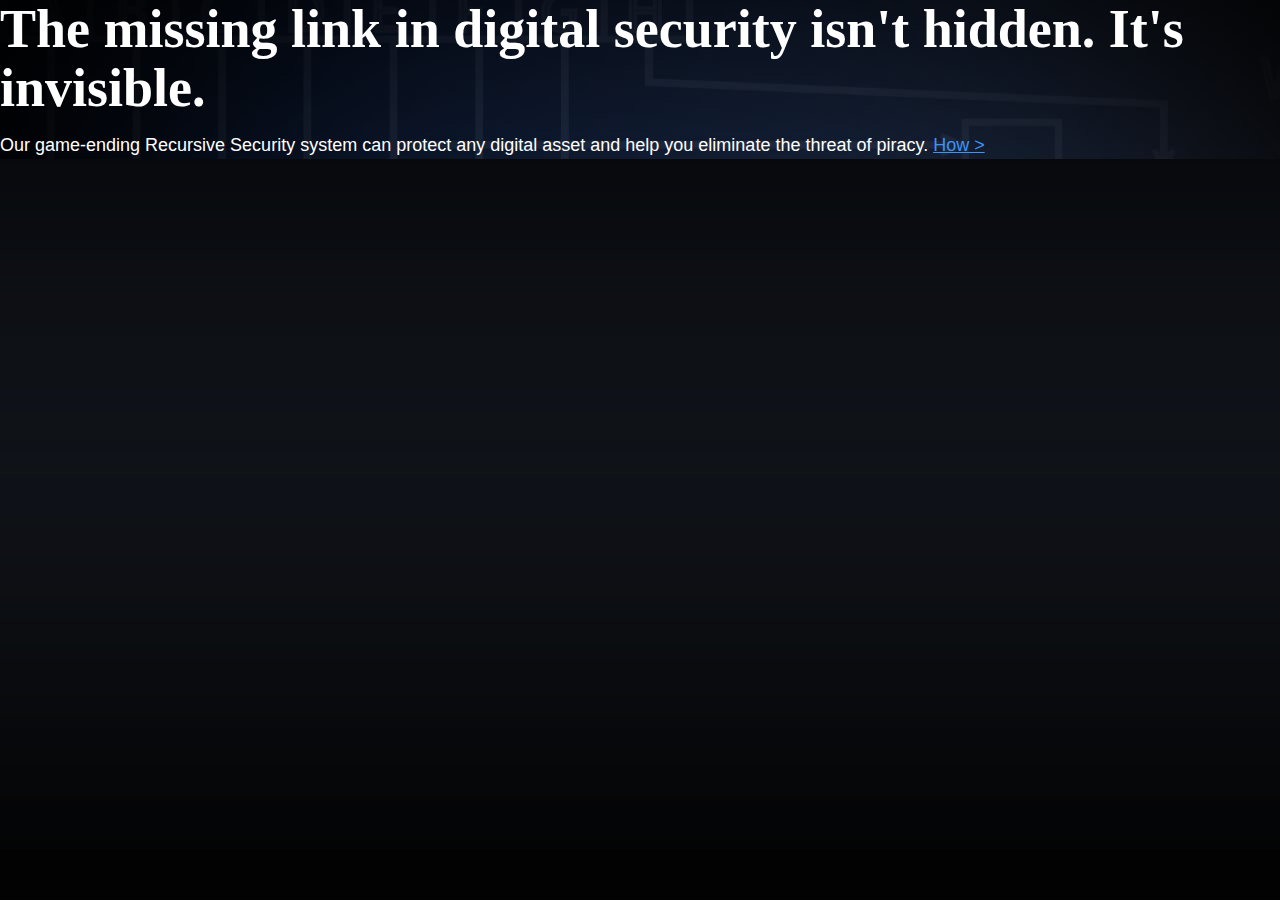
==== index.html @ 60f055a7 "bring in the font get the first content marked up." ====
<!DOCTYPE html>
<!--[if lt IE 7]>      <html class="no-js lt-ie9 lt-ie8 lt-ie7"> <![endif]-->
<!--[if IE 7]>         <html class="no-js lt-ie9 lt-ie8"> <![endif]-->
<!--[if IE 8]>         <html class="no-js lt-ie9"> <![endif]-->
<!--[if gt IE 8]><!--> <html class="no-js"> <!--<![endif]-->
  <head>
    <meta charset="utf-8">
    <meta http-equiv="X-UA-Compatible" content="IE=edge,chrome=1">
    <title>krimmeni :: the key to digital security</title>
    <meta name="description" content="">
    <meta name="viewport" content="width=device-width, initial-scale=1.0" />
    <link rel="shortcut icon" href="/favicon.ico" />
    <link rel="stylesheet" href="css/style.css" type="text/css" />
    <script src="http://fast.fonts.com/jsapi/8c7456f7-403a-4f17-be5a-bb1b8ccf416e.js"></script>
    <!--[if lt IE 9]><script src="js/vendor/selectivizr-min.js"></script><![endif]-->
    <script src="js/vendor/modernizr-2.6.2-respond-1.1.0.min.js"></script>
  </head>
  <body>
    <!--[if lt IE 9]>
    <div class="chromeframe"><p>You are using an <strong>outdated</strong> browser. Please <a href="http://browsehappy.com/" target="_blank">upgrade your browser</a> or <a href="http://www.google.com/chromeframe/?redirect=true" target="_blank">activate Google Chrome Frame</a> to improve your experience.</p></div>
    <![endif]-->
    <div id="bg">
      <section>
      <h1>The missing link in digital security isn't hidden. It's invisible.</h1>
      <p>Our game-ending Recursive Security system can protect any digital
      asset and help you eliminate the threat of piracy. <a href="#">How ></a></p>
      </section>
    </div>
    <script src="http://ajax.googleapis.com/ajax/libs/jquery/1.8.3/jquery.min.js"></script>
    <script>window.jQuery || document.write('<script src="js/vendor/jquery-1.8.3.min.js"><\/script>')</script>
    <script src="js/vendor/jquery.placeholder.min.js"></script>
    <script>
      $(function(){
        $('input, textarea').placeholder();
        $('.chromeframe').on('click', function() {
          $(this).slideUp('fast');
        });
      });
    </script>
  </body>
</html>
---- css/style.css ----
@import 'jeet/normalize.css';
* {
  -webkit-box-sizing: border-box;
  -moz-box-sizing: border-box;
  box-sizing: border-box;
  *behavior: url("js/vendor/boxsizing.htc");
}
html {
  overflow-y: scroll;
  overflow-x: hidden;
}
.placeholder {
  color: #aaa;
}
img,
video,
audio,
embed,
object,
input,
iframe {
  max-width: 100%;
}
.last {
  margin-right: 0;
}
body {
  *zoom: 1;
  width: 100%;
}
body:before,
body:after {
  content: "";
  display: table;
}
body:after {
  clear: both;
}
.center {
  *zoom: 1;
  max-width: 1410px;
  margin-left: auto;
  margin-right: auto;
  padding-left: 15px;
  padding-right: 15px;
}
.center:before,
.center:after {
  content: "";
  display: table;
}
.center:after {
  clear: both;
}
.chromeframe {
  width: 100%;
  background: #fff;
  background: -webkit-gradient(linear, left top, left bottom, color-stop(0, #fff), color-stop(1, #eee));
  background: -webkit-linear-gradient(top, #fff 0%, #eee 100%);
  background: -moz-linear-gradient(top, #fff 0%, #eee 100%);
  background: -o-linear-gradient(top, #fff 0%, #eee 100%);
  background: -ms-linear-gradient(top, #fff 0%, #eee 100%);
  background: linear-gradient(top, #fff 0%, #eee 100%);
  border-bottom: 1px solid #ddd;
  -webkit-box-shadow: inset 0 -1px 0 #fff;
  box-shadow: inset 0 -1px 0 #fff;
  text-shadow: 0 1px 0 #fff;
}
.chromeframe p {
  *zoom: 1;
  max-width: 1410px;
  margin-left: auto;
  margin-right: auto;
  padding-left: 15px;
  padding-right: 15px;
  padding: 30px 0;
  text-align: center;
  margin-bottom: 0;
}
.chromeframe p:before,
.chromeframe p:after {
  content: "";
  display: table;
}
.chromeframe p:after {
  clear: both;
}
.chromeframe p a {
  color: #3a95fb;
}
html {
  font-size: 18px;
  line-height: 1.5;
  font-family: Arial, "Helvetica Neue", Helvetica, sans-serif;
  color: #fff;
}
h1,
h2,
h3,
h4,
h5,
h6 {
  line-height: 1.1;
  margin-top: 0;
  margin-bottom: 0.25em;
}
p {
  margin-top: 0;
  margin-bottom: 36px;
}
a {
  color: #3a95fb;
}
a img {
  display: block;
}
a:hover {
  color: #056ee3;
}
input,
textarea {
  color: #000;
}
@media screen and (max-width: 705px), (max-device-width: 705px) {
}
body {
  background: #020203 url("../images/bg_vert.png") repeat-x;
}
#bg {
  background: url("../images/bg.jpg") no-repeat 0 0;
}
h1 {
  font-family: 'TradeGothicW01-BoldCn20 675334';
/*
  font-family:'Trade Gothic W01 Bold 2';
  font-family:'Trade Gothic W01 Bold';
  font-family:'Trade Gothic W01 Light';
  font-family:'TradeGothicW01-LightObl';
  font-family:'Trade Gothic W01 Roman';
  font-family:'Trade Gothic W01 Obl';
  font-family:'TradeGothicW01-BoldObl';
  font-family:'TradeGothicW01-Bold2Obl';
  font-family:'Trade Gothic W01 Cn 18';
  font-family:'TradeGothicW01-Cn18Obl';
  font-family:'TradeGothicW01-BoldCn20 675337';
  font-family:'TradeGothicW01-Extended';
  font-family:'TradeGothicW01-BoldExte';
  */
  font-size: 54px;
}
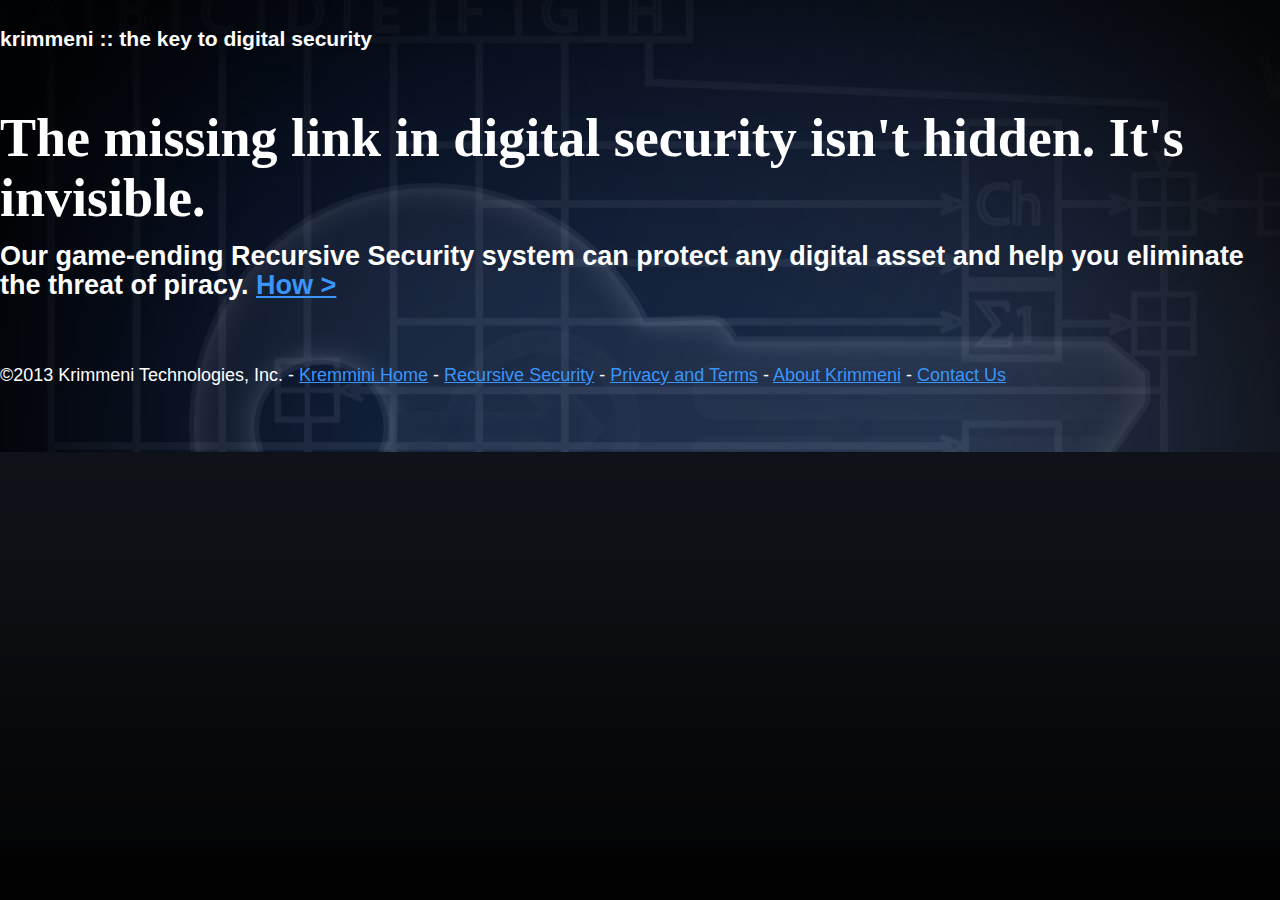
==== commit 626b8650: "Finish getting all the basics in place." ====
--- a/index.html
+++ b/index.html
@@ -20,11 +20,36 @@
     <div class="chromeframe"><p>You are using an <strong>outdated</strong> browser. Please <a href="http://browsehappy.com/" target="_blank">upgrade your browser</a> or <a href="http://www.google.com/chromeframe/?redirect=true" target="_blank">activate Google Chrome Frame</a> to improve your experience.</p></div>
     <![endif]-->
     <div id="bg">
+      <header>
+        <aside>&nbsp;</aside>
+        <div class="lt"></div>
+        <div class="logo"></div>
+        <div class="tagline">
+          <h3><strong>krimmeni</strong> :: the key to digital security</h3>
+        </div>
+        <div class="pag">
+          <a class="on" href="index.html"></a>
+          <a class="off" href="revolutionary-synergy.html"></a>
+          <a class="off" href="zero-piracy.html"></a>
+          <a class="off" href="contact.html"></a>
+        </div>
+        <aside>&nbsp;</aside>
+      </header>
       <section>
-      <h1>The missing link in digital security isn't hidden. It's invisible.</h1>
-      <p>Our game-ending Recursive Security system can protect any digital
-      asset and help you eliminate the threat of piracy. <a href="#">How ></a></p>
+        <aside>&nbsp;</aside>
+        <div>
+          <h1>The missing link in digital security isn't hidden. It's invisible.</h1>
+          <h2>Our game-ending Recursive Security system can protect any digital
+            asset and help you eliminate the threat of piracy. <strong><a
+              href="revolutionary-synergy.html">How ></a></strong></h2>
+        </div>
+        <aside>&nbsp;</aside>
       </section>
+      <footer>
+        <aside>&nbsp;</aside>
+        <p>©2013 Krimmeni Technologies, Inc. - <a href="index.html">Kremmini Home</a> - <a href="recursive-security.html">Recursive Security</a> - <a href="privacy.html">Privacy and Terms</a> - <a href="about.html">About Krimmeni</a> - <a href="contact.html">Contact Us</a></p>
+        <aside>&nbsp;</aside>
+      </footer>
     </div>
     <script src="http://ajax.googleapis.com/ajax/libs/jquery/1.8.3/jquery.min.js"></script>
     <script>window.jQuery || document.write('<script src="js/vendor/jquery-1.8.3.min.js"><\/script>')</script>
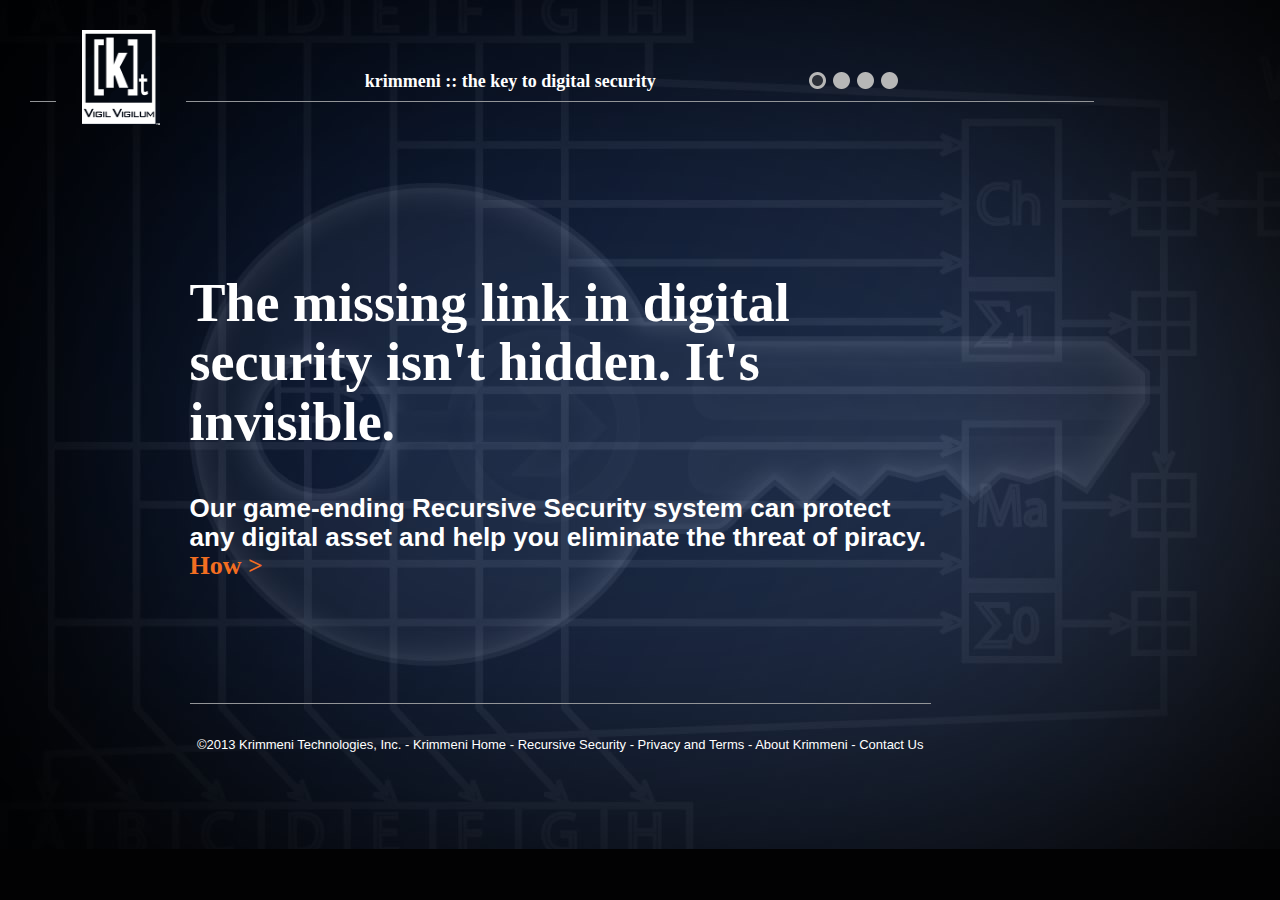
==== commit 1a581eab: "rejigger so that the content and bg image stays centered as the viewport widens." ====
--- a/index.html
+++ b/index.html
@@ -21,34 +21,42 @@
     <![endif]-->
     <div id="bg">
       <header>
-        <aside>&nbsp;</aside>
-        <div class="lt"></div>
-        <div class="logo"></div>
-        <div class="tagline">
-          <h3><strong>krimmeni</strong> :: the key to digital security</h3>
+        <div>
+          <div class="logoLt">&nbsp;</div>
+          <a href="index.html" id="logo"><img alt="Krimmemi logo - Vigil Vigilum" src="images/logo.gif" height="95" width="86" /></a>
+          <div class="logoRt">&nbsp;</div>
+          <h3 id="tagline"><strong>krimmeni</strong> :: the key to digital security</h3>
+          <nav>
+            <a class="on" href="index.html"></a>
+            <a class="off" href="revolutionary-synergy.html"></a>
+            <a class="off" href="zero-piracy.html"></a>
+            <a class="off" href="contact.html"></a>
+          </nav>
+          <div class="rt">&nbsp;</div>
         </div>
-        <div class="pag">
-          <a class="on" href="index.html"></a>
-          <a class="off" href="revolutionary-synergy.html"></a>
-          <a class="off" href="zero-piracy.html"></a>
-          <a class="off" href="contact.html"></a>
-        </div>
-        <aside>&nbsp;</aside>
       </header>
       <section>
-        <aside>&nbsp;</aside>
         <div>
           <h1>The missing link in digital security isn't hidden. It's invisible.</h1>
           <h2>Our game-ending Recursive Security system can protect any digital
             asset and help you eliminate the threat of piracy. <strong><a
               href="revolutionary-synergy.html">How ></a></strong></h2>
+          <div class="rt">&nbsp;</div>
         </div>
-        <aside>&nbsp;</aside>
       </section>
       <footer>
-        <aside>&nbsp;</aside>
-        <p>©2013 Krimmeni Technologies, Inc. - <a href="index.html">Kremmini Home</a> - <a href="recursive-security.html">Recursive Security</a> - <a href="privacy.html">Privacy and Terms</a> - <a href="about.html">About Krimmeni</a> - <a href="contact.html">Contact Us</a></p>
-        <aside>&nbsp;</aside>
+        <div>
+          <p>
+            <span>&copy;2013 Krimmeni Technologies, Inc.</span> -
+            <span><a href="index.html">Krimmeni Home</a></span> -
+            <span><a href="recursive-security.html">Recursive
+                Security</a></span> -
+            <span><a href="privacy.html">Privacy and Terms</a></span> -
+            <span><a href="about.html">About Krimmeni</a></span> -
+            <span><a href="contact.html">Contact Us</a></span>
+          </p>
+        </div>
+          <div class="rt">&nbsp;</div>
       </footer>
     </div>
     <script src="http://ajax.googleapis.com/ajax/libs/jquery/1.8.3/jquery.min.js"></script>
--- a/css/style.css
+++ b/css/style.css
@@ -89,7 +89,7 @@
   color: #3a95fb;
 }
 html {
-  font-size: 18px;
+  font-size: 13px;
   line-height: 1.5;
   font-family: Arial, "Helvetica Neue", Helvetica, sans-serif;
   color: #fff;
@@ -102,20 +102,21 @@
 h6 {
   line-height: 1.1;
   margin-top: 0;
-  margin-bottom: 0.25em;
+  margin-bottom: 0;
 }
 p {
   margin-top: 0;
-  margin-bottom: 36px;
+  margin-bottom: 26px;
 }
 a {
-  color: #3a95fb;
+  color: #fff;
+  text-decoration: none;
 }
 a img {
   display: block;
 }
 a:hover {
-  color: #056ee3;
+  color: #f36e21;
 }
 input,
 textarea {
@@ -128,6 +129,273 @@
 }
 #bg {
   background: url("../images/bg.jpg") no-repeat 0 0;
+  *zoom: 1;
+  max-width: 1410px;
+  margin-left: auto;
+  margin-right: auto;
+  padding-left: 15px;
+  padding-right: 15px;
+  height: 850px;
+}
+#bg:before,
+#bg:after {
+  content: "";
+  display: table;
+}
+#bg:after {
+  clear: both;
+}
+header > div,
+section > div,
+footer > div {
+  *zoom: 1;
+  max-width: 1410px;
+  margin-left: auto;
+  margin-right: auto;
+  padding-left: 15px;
+  padding-right: 15px;
+}
+header > div:before,
+section > div:before,
+footer > div:before,
+header > div:after,
+section > div:after,
+footer > div:after {
+  content: "";
+  display: table;
+}
+header > div:after,
+section > div:after,
+footer > div:after {
+  clear: both;
+}
+header {
+  height: 72px;
+  margin-top: 30px;
+  margin-bottom: 23px;
+}
+header div.logoLt {
+  border-bottom: solid 1px #939598;
+  *zoom: 1;
+  display: inline;
+  float: left;
+  width: 2.127659574468085%;
+  margin-right: 2.127659574468085%;
+  *width: 2.0124113475177303%;
+  *margin-right: 2.083333333333333%;
+  height: 72px;
+}
+header div.logoLt:before,
+header div.logoLt:after {
+  content: "";
+  display: table;
+}
+header div.logoLt:after {
+  clear: both;
+}
+header div.logoLt:last-child {
+  margin-right: 0;
+}
+header div.logoRt {
+  border-bottom: solid 1px #939598;
+  *zoom: 1;
+  display: inline;
+  float: left;
+  width: 2.127659574468085%;
+  margin-right: 2.127659574468085%;
+  *width: 2.0124113475177303%;
+  *margin-right: 2.083333333333333%;
+  height: 72px;
+  margin-right: 0;
+}
+header div.logoRt:before,
+header div.logoRt:after {
+  content: "";
+  display: table;
+}
+header div.logoRt:after {
+  clear: both;
+}
+header div.logoRt:last-child {
+  margin-right: 0;
+}
+#logo {
+  *zoom: 1;
+  display: inline;
+  float: left;
+  width: 6.382978723404255%;
+  margin-right: 2.127659574468085%;
+  *width: 6.179078014184397%;
+  *margin-right: 2.083333333333333%;
+  height: 95px;
+}
+#logo:before,
+#logo:after {
+  content: "";
+  display: table;
+}
+#logo:after {
+  clear: both;
+}
+#logo:last-child {
+  margin-right: 0;
+}
+#tagline {
+  border-bottom: solid 1px #939598;
+  *zoom: 1;
+  display: inline;
+  float: left;
+  width: 48.93617021276596%;
+  margin-right: 2.127659574468085%;
+  *width: 47.84574468085107%;
+  *margin-right: 2.083333333333333%;
+  height: 72px;
+  padding-top: 42px;
+  margin-right: 0;
+}
+#tagline:before,
+#tagline:after {
+  content: "";
+  display: table;
+}
+#tagline:after {
+  clear: both;
+}
+#tagline:last-child {
+  margin-right: 0;
+}
+nav {
+  border-bottom: solid 1px #939598;
+  *zoom: 1;
+  display: inline;
+  float: left;
+  width: 23.404255319148938%;
+  margin-right: 2.127659574468085%;
+  *width: 22.845744680851062%;
+  *margin-right: 2.083333333333333%;
+  height: 30px;
+  margin-top: 42px;
+}
+nav:before,
+nav:after {
+  content: "";
+  display: table;
+}
+nav:after {
+  clear: both;
+}
+nav:last-child {
+  margin-right: 0;
+}
+nav a {
+  background: url("../images/sprite.png") no-repeat 0 0;
+  display: block;
+  float: left;
+  height: 17px;
+  margin-right: 7px;
+  width: 17px;
+}
+nav a.off {
+  background-position: -25px -25px;
+}
+nav a.off:hover {
+  background-position: -50px -50px;
+}
+section > div {
+  *zoom: 1;
+  display: inline;
+  float: left;
+  width: 61.702127659574465%;
+  margin-right: 2.127659574468085%;
+  *width: 60.34574468085106%;
+  *margin-right: 2.083333333333333%;
+  height: 429px;
+  margin-top: 149px;
+  margin-left: 12.76595744680851%;
+}
+section > div:before,
+section > div:after {
+  content: "";
+  display: table;
+}
+section > div:after {
+  clear: both;
+}
+section > div:last-child {
+  margin-right: 0;
+}
+section > div strong {
+  font-family: 'TradeGothicW01-BoldCn20 675334';
+}
+section > div a {
+  color: #f36e21;
+  white-space: nowrap;
+}
+section > div a:hover {
+  color: #fff;
+}
+footer > div {
+  *zoom: 1;
+  display: inline;
+  float: left;
+  width: 61.702127659574465%;
+  margin-right: 2.127659574468085%;
+  *width: 60.34574468085106%;
+  *margin-right: 2.083333333333333%;
+  *zoom: 1;
+  max-width: 1410px;
+  margin-left: auto;
+  margin-right: auto;
+  padding-left: 15px;
+  padding-right: 15px;
+  margin-left: 12.76595744680851%;
+  text-align: center;
+}
+footer > div:before,
+footer > div:after {
+  content: "";
+  display: table;
+}
+footer > div:after {
+  clear: both;
+}
+footer > div:last-child {
+  margin-right: 0;
+}
+footer > div:before,
+footer > div:after {
+  content: "";
+  display: table;
+}
+footer > div:after {
+  clear: both;
+}
+footer > div > p {
+  border-top: solid 1px #939598;
+  padding-top: 31px;
+}
+footer > div > p span {
+  white-space: nowrap;
+}
+.rt {
+  *zoom: 1;
+  display: inline;
+  float: left;
+  width: 23.404255319148938%;
+  margin-right: 2.127659574468085%;
+  *width: 22.845744680851062%;
+  *margin-right: 2.083333333333333%;
+}
+.rt:before,
+.rt:after {
+  content: "";
+  display: table;
+}
+.rt:after {
+  clear: both;
+}
+.rt:last-child {
+  margin-right: 0;
 }
 h1 {
   font-family: 'TradeGothicW01-BoldCn20 675334';
@@ -148,3 +416,15 @@
   */
   font-size: 54px;
 }
+h2 {
+  font-size: 26px;
+  margin-top: 42px;
+}
+h3 {
+  text-align: center;
+  font-family: 'Trade Gothic W01 Cn 18';
+  font-size: 18px;
+}
+h3 strong {
+  font-family: 'TradeGothicW01-BoldCn20 675334';
+}
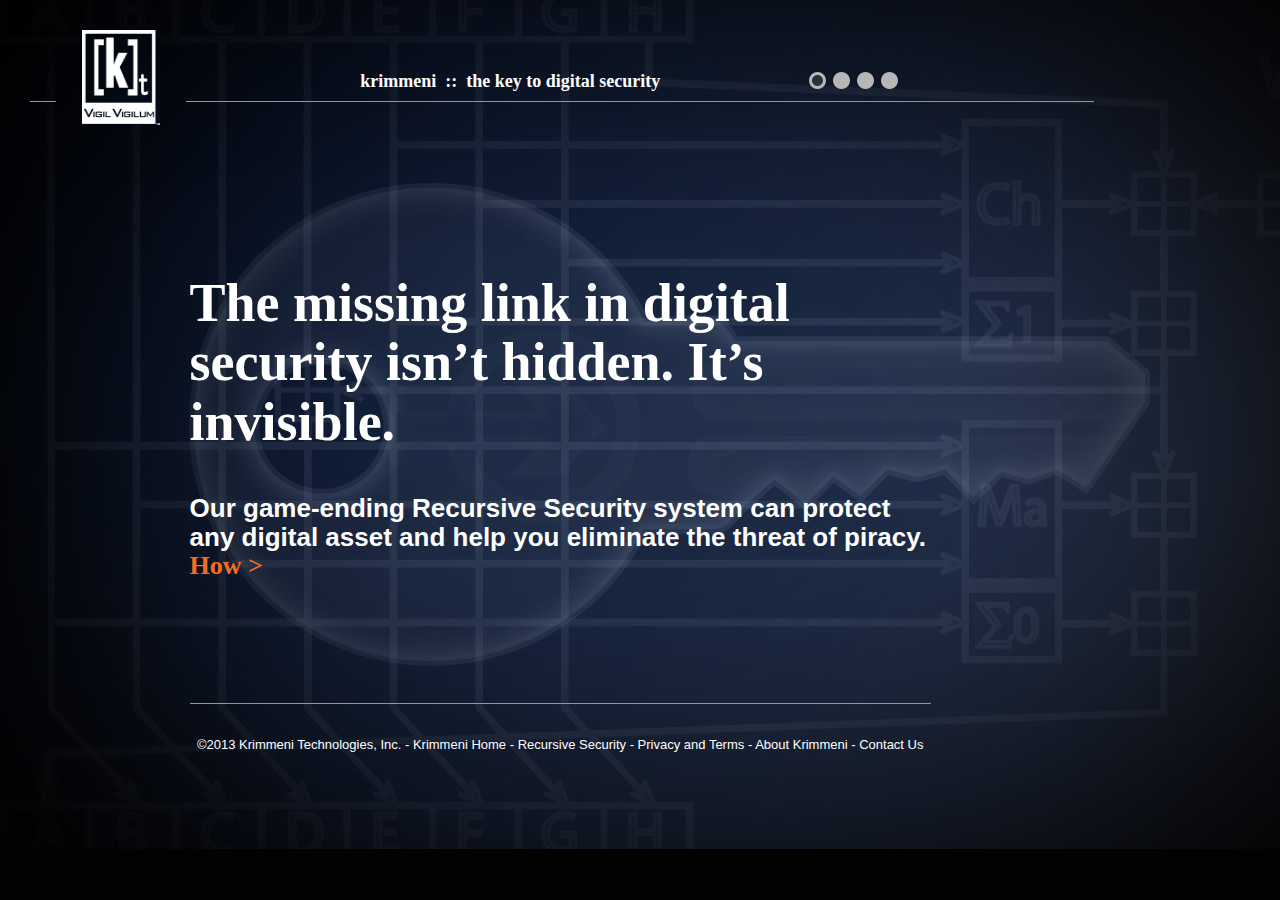
==== commit 130f5054: "typos" ====
--- a/index.html
+++ b/index.html
@@ -25,7 +25,7 @@
           <div class="logoLt">&nbsp;</div>
           <a href="index.html" id="logo"><img alt="Krimmemi logo - Vigil Vigilum" src="images/logo.gif" height="95" width="86" /></a>
           <div class="logoRt">&nbsp;</div>
-          <h3 id="tagline"><strong>krimmeni</strong> :: the key to digital security</h3>
+          <h3 id="tagline"><strong>krimmeni</strong>&nbsp;&nbsp;::&nbsp;&nbsp;the key to digital security</h3>
           <nav>
             <a class="on" href="index.html"></a>
             <a class="off" href="revolutionary-synergy.html"></a>
@@ -37,7 +37,7 @@
       </header>
       <section>
         <div>
-          <h1>The missing link in digital security isn't hidden. It's invisible.</h1>
+          <h1>The missing link in digital security isn’t hidden. It’s invisible.</h1>
           <h2>Our game-ending Recursive Security system can protect any digital
             asset and help you eliminate the threat of piracy. <strong><a
               href="revolutionary-synergy.html">How ></a></strong></h2>
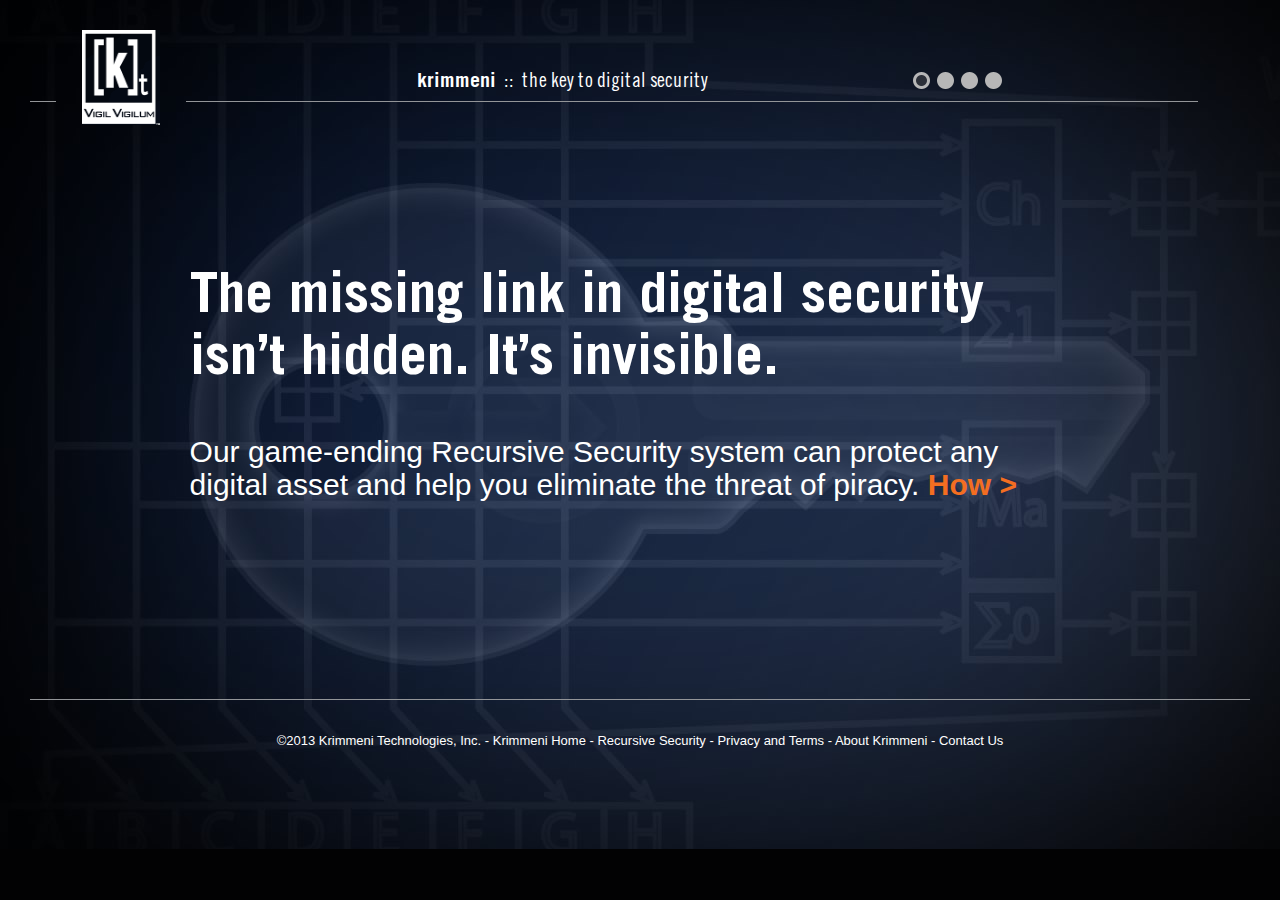
==== commit abab8da2: "remove fonts.com js, hosting fonts ourselves." ====
--- a/index.html
+++ b/index.html
@@ -11,7 +11,6 @@
     <meta name="viewport" content="width=device-width, initial-scale=1.0" />
     <link rel="shortcut icon" href="/favicon.ico" />
     <link rel="stylesheet" href="css/style.css" type="text/css" />
-    <script src="http://fast.fonts.com/jsapi/8c7456f7-403a-4f17-be5a-bb1b8ccf416e.js"></script>
     <!--[if lt IE 9]><script src="js/vendor/selectivizr-min.js"></script><![endif]-->
     <script src="js/vendor/modernizr-2.6.2-respond-1.1.0.min.js"></script>
   </head>
--- a/css/style.css
+++ b/css/style.css
@@ -122,6 +122,27 @@
 textarea {
   color: #000;
 }
+@font-face {
+  font-family: 'Conv_TradeGothicLTStd-Light';
+  src: url("TradeGothicLTStd-Light.eot");
+  src: local('x'), url("TradeGothicLTStd-Light.ttf") format('truetype');
+  font-weight: normal;
+  font-style: normal;
+}
+@font-face {
+  font-family: 'Conv_TradeGothicLTStd-Bold';
+  src: url("TradeGothicLTStd-Bold.eot");
+  src: local('x'), url("TradeGothicLTStd-Bold.ttf") format('truetype');
+  font-weight: normal;
+  font-style: normal;
+}
+@font-face {
+  font-family: 'Conv_TradeGothicLTStd-Cn18';
+  src: url("TradeGothicLTStd-Cn18.eot");
+  src: local('x'), url("TradeGothicLTStd-Cn18.ttf") format('truetype');
+  font-weight: normal;
+  font-style: normal;
+}
 @media screen and (max-width: 705px), (max-device-width: 705px) {
 }
 body {
@@ -245,9 +266,9 @@
   *zoom: 1;
   display: inline;
   float: left;
-  width: 48.93617021276596%;
-  margin-right: 2.127659574468085%;
-  *width: 47.84574468085107%;
+  width: 57.446808510638306%;
+  margin-right: 2.127659574468085%;
+  *width: 56.1790780141844%;
   *margin-right: 2.083333333333333%;
   height: 72px;
   padding-top: 42px;
@@ -305,12 +326,12 @@
   *zoom: 1;
   display: inline;
   float: left;
-  width: 61.702127659574465%;
-  margin-right: 2.127659574468085%;
-  *width: 60.34574468085106%;
+  width: 70.2127659574468%;
+  margin-right: 2.127659574468085%;
+  *width: 68.6790780141844%;
   *margin-right: 2.083333333333333%;
   height: 429px;
-  margin-top: 149px;
+  margin-top: 145px;
   margin-left: 12.76595744680851%;
 }
 section > div:before,
@@ -325,7 +346,7 @@
   margin-right: 0;
 }
 section > div strong {
-  font-family: 'TradeGothicW01-BoldCn20 675334';
+  font-weight: bold;
 }
 section > div a {
   color: #f36e21;
@@ -338,9 +359,9 @@
   *zoom: 1;
   display: inline;
   float: left;
-  width: 61.702127659574465%;
-  margin-right: 2.127659574468085%;
-  *width: 60.34574468085106%;
+  width: 100%;
+  margin-right: 2.127659574468085%;
+  *width: 97.84574468085106%;
   *margin-right: 2.083333333333333%;
   *zoom: 1;
   max-width: 1410px;
@@ -348,7 +369,6 @@
   margin-right: auto;
   padding-left: 15px;
   padding-right: 15px;
-  margin-left: 12.76595744680851%;
   text-align: center;
 }
 footer > div:before,
@@ -381,9 +401,9 @@
   *zoom: 1;
   display: inline;
   float: left;
-  width: 23.404255319148938%;
-  margin-right: 2.127659574468085%;
-  *width: 22.845744680851062%;
+  width: 14.893617021276595%;
+  margin-right: 2.127659574468085%;
+  *width: 14.51241134751773%;
   *margin-right: 2.083333333333333%;
 }
 .rt:before,
@@ -398,33 +418,21 @@
   margin-right: 0;
 }
 h1 {
-  font-family: 'TradeGothicW01-BoldCn20 675334';
-/*
-  font-family:'Trade Gothic W01 Bold 2';
-  font-family:'Trade Gothic W01 Bold';
-  font-family:'Trade Gothic W01 Light';
-  font-family:'TradeGothicW01-LightObl';
-  font-family:'Trade Gothic W01 Roman';
-  font-family:'Trade Gothic W01 Obl';
-  font-family:'TradeGothicW01-BoldObl';
-  font-family:'TradeGothicW01-Bold2Obl';
-  font-family:'Trade Gothic W01 Cn 18';
-  font-family:'TradeGothicW01-Cn18Obl';
-  font-family:'TradeGothicW01-BoldCn20 675337';
-  font-family:'TradeGothicW01-Extended';
-  font-family:'TradeGothicW01-BoldExte';
-  */
-  font-size: 54px;
+  font-family: 'Conv_TradeGothicLTStd-Bold';
+  font-size: 56px;
+  font-weight: normal;
 }
 h2 {
-  font-size: 26px;
+  font-size: 30px;
+  font-weight: normal;
   margin-top: 42px;
 }
 h3 {
   text-align: center;
-  font-family: 'Trade Gothic W01 Cn 18';
-  font-size: 18px;
+  font-family: 'Conv_TradeGothicLTStd-Cn18';
+  font-size: 20px;
+  font-weight: normal;
 }
 h3 strong {
-  font-family: 'TradeGothicW01-BoldCn20 675334';
-}
+  font-family: 'Conv_TradeGothicLTStd-Bold';
+}
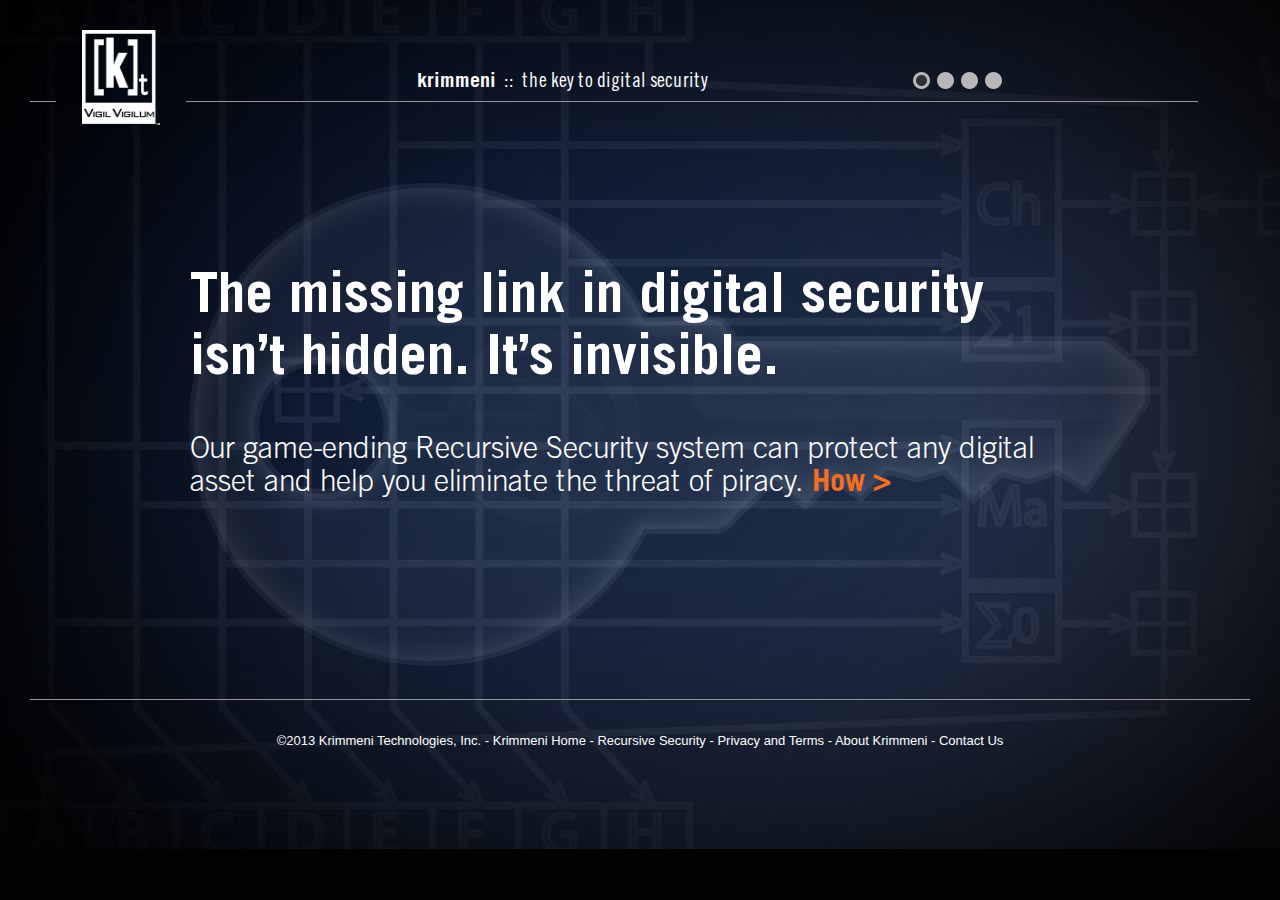
==== commit 0a2edd1d: "correct a footer link." ====
--- a/index.html
+++ b/index.html
@@ -48,7 +48,7 @@
           <p>
             <span>&copy;2013 Krimmeni Technologies, Inc.</span> -
             <span><a href="index.html">Krimmeni Home</a></span> -
-            <span><a href="recursive-security.html">Recursive
+            <span><a href="zero-piracy.html">Recursive
                 Security</a></span> -
             <span><a href="privacy.html">Privacy and Terms</a></span> -
             <span><a href="about.html">About Krimmeni</a></span> -
--- a/css/style.css
+++ b/css/style.css
@@ -345,9 +345,6 @@
 section > div:last-child {
   margin-right: 0;
 }
-section > div strong {
-  font-weight: bold;
-}
 section > div a {
   color: #f36e21;
   white-space: nowrap;
@@ -423,9 +420,14 @@
   font-weight: normal;
 }
 h2 {
+  font-family: 'Conv_TradeGothicLTStd-Light';
   font-size: 30px;
   font-weight: normal;
   margin-top: 42px;
+}
+h2 strong {
+  font-family: 'Conv_TradeGothicLTStd-Bold';
+  font-weight: normal;
 }
 h3 {
   text-align: center;
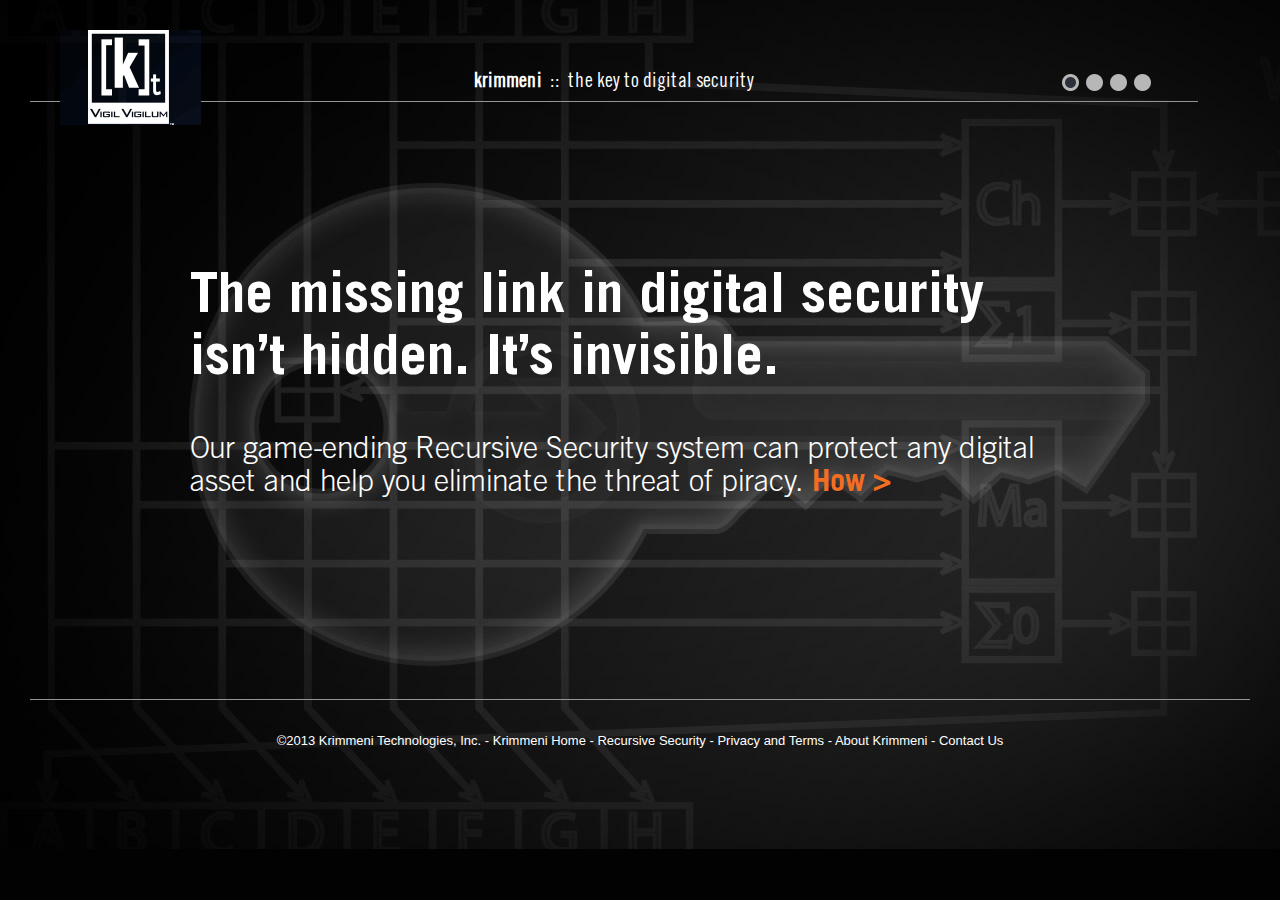
==== commit 29974702: "Numerous changes to get things looking good on iOS Safari. Much improved." ====
--- a/index.html
+++ b/index.html
@@ -21,9 +21,10 @@
     <div id="bg">
       <header>
         <div>
-          <div class="logoLt">&nbsp;</div>
-          <a href="index.html" id="logo"><img alt="Krimmemi logo - Vigil Vigilum" src="images/logo.gif" height="95" width="86" /></a>
-          <div class="logoRt">&nbsp;</div>
+          <div>
+            <a href="index.html" id="logo"><img alt="Krimmemi logo - Vigil
+              Vigilum" src="images/logo2.gif" height="95" width="141" /></a>
+          </div>
           <h3 id="tagline"><strong>krimmeni</strong>&nbsp;&nbsp;::&nbsp;&nbsp;the key to digital security</h3>
           <nav>
             <a class="on" href="index.html"></a>
@@ -31,7 +32,6 @@
             <a class="off" href="zero-piracy.html"></a>
             <a class="off" href="contact.html"></a>
           </nav>
-          <div class="rt">&nbsp;</div>
         </div>
       </header>
       <section>
@@ -40,7 +40,6 @@
           <h2>Our game-ending Recursive Security system can protect any digital
             asset and help you eliminate the threat of piracy. <strong><a
               href="revolutionary-synergy.html">How ></a></strong></h2>
-          <div class="rt">&nbsp;</div>
         </div>
       </section>
       <footer>
@@ -55,7 +54,6 @@
             <span><a href="contact.html">Contact Us</a></span>
           </p>
         </div>
-          <div class="rt">&nbsp;</div>
       </footer>
     </div>
     <script src="http://ajax.googleapis.com/ajax/libs/jquery/1.8.3/jquery.min.js"></script>
--- a/css/style.css
+++ b/css/style.css
@@ -143,13 +143,11 @@
   font-weight: normal;
   font-style: normal;
 }
-@media screen and (max-width: 705px), (max-device-width: 705px) {
-}
 body {
   background: #020203 url("../images/bg_vert.png") repeat-x;
 }
 #bg {
-  background: url("../images/bg.jpg") no-repeat 0 0;
+  background: url("../images/bg_grey.jpg") no-repeat 0 0;
   *zoom: 1;
   max-width: 1410px;
   margin-left: auto;
@@ -195,81 +193,48 @@
   margin-top: 30px;
   margin-bottom: 23px;
 }
-header div.logoLt {
+header > div > div {
   border-bottom: solid 1px #939598;
   *zoom: 1;
   display: inline;
   float: left;
-  width: 2.127659574468085%;
-  margin-right: 2.127659574468085%;
-  *width: 2.0124113475177303%;
+  width: 31.914893617021278%;
+  margin-right: 2.127659574468085%;
+  *width: 31.179078014184398%;
   *margin-right: 2.083333333333333%;
   height: 72px;
-}
-header div.logoLt:before,
-header div.logoLt:after {
-  content: "";
-  display: table;
-}
-header div.logoLt:after {
-  clear: both;
-}
-header div.logoLt:last-child {
-  margin-right: 0;
-}
-header div.logoRt {
+  margin-right: 0;
+  padding-left: 30px;
+}
+header > div > div:before,
+header > div > div:after {
+  content: "";
+  display: table;
+}
+header > div > div:after {
+  clear: both;
+}
+header > div > div:last-child {
+  margin-right: 0;
+}
+#logo {
   border-bottom: solid 1px #939598;
-  *zoom: 1;
-  display: inline;
-  float: left;
-  width: 2.127659574468085%;
-  margin-right: 2.127659574468085%;
-  *width: 2.0124113475177303%;
-  *margin-right: 2.083333333333333%;
-  height: 72px;
-  margin-right: 0;
-}
-header div.logoRt:before,
-header div.logoRt:after {
-  content: "";
-  display: table;
-}
-header div.logoRt:after {
-  clear: both;
-}
-header div.logoRt:last-child {
-  margin-right: 0;
-}
-#logo {
-  *zoom: 1;
-  display: inline;
-  float: left;
-  width: 6.382978723404255%;
-  margin-right: 2.127659574468085%;
-  *width: 6.179078014184397%;
-  *margin-right: 2.083333333333333%;
   height: 95px;
-}
-#logo:before,
-#logo:after {
-  content: "";
-  display: table;
-}
-#logo:after {
-  clear: both;
-}
-#logo:last-child {
-  margin-right: 0;
+  margin-right: 0;
+}
+#logo img {
+  min-width: 141px;
 }
 #tagline {
   border-bottom: solid 1px #939598;
   *zoom: 1;
   display: inline;
   float: left;
-  width: 57.446808510638306%;
-  margin-right: 2.127659574468085%;
-  *width: 56.1790780141844%;
-  *margin-right: 2.083333333333333%;
+  width: 31.914893617021278%;
+  margin-right: 2.127659574468085%;
+  *width: 31.179078014184398%;
+  *margin-right: 2.083333333333333%;
+  font-family: 'Conv_TradeGothicLTStd-Cn18';
   height: 72px;
   padding-top: 42px;
   margin-right: 0;
@@ -290,12 +255,14 @@
   *zoom: 1;
   display: inline;
   float: left;
-  width: 23.404255319148938%;
-  margin-right: 2.127659574468085%;
-  *width: 22.845744680851062%;
+  width: 31.914893617021278%;
+  margin-right: 2.127659574468085%;
+  *width: 31.179078014184398%;
   *margin-right: 2.083333333333333%;
   height: 30px;
   margin-top: 42px;
+  padding-right: 40px;
+  text-align: right;
 }
 nav:before,
 nav:after {
@@ -310,11 +277,8 @@
 }
 nav a {
   background: url("../images/sprite.png") no-repeat 0 0;
-  display: block;
-  float: left;
-  height: 17px;
-  margin-right: 7px;
-  width: 17px;
+  padding-right: 24px;
+  padding-bottom: 2px;
 }
 nav a.off {
   background-position: -25px -25px;
@@ -431,10 +395,77 @@
 }
 h3 {
   text-align: center;
-  font-family: 'Conv_TradeGothicLTStd-Cn18';
   font-size: 20px;
   font-weight: normal;
 }
 h3 strong {
-  font-family: 'Conv_TradeGothicLTStd-Bold';
-}
+  font-weight: bold;
+}
+@media screen and (max-width: 705px), (max-device-width: 705px) {
+section aside,
+section article,
+section > div,
+pre,
+#logo,
+#tagline,
+footer,
+nav {
+  display: block;
+  width: 100%;
+  margin-left: auto;
+  margin-right: auto;
+  margin-bottom: 2%;
+  text-align: center;
+  border-bottom: none;
+}
+h1 {
+  font-size: 36px;
+}
+h2 {
+  font-size: 20px;
+}
+header > div > div {
+  border-bottom: none;
+  height: 95px;
+  padding-left: 0;
+  width: 100%;
+}
+#logo img {
+  margin: auto;
+  border-bottom: none;
+}
+#tagline {
+  height: auto;
+  padding-top: 15px;
+}
+nav {
+  *zoom: 1;
+  display: inline;
+  float: left;
+  width: 100%;
+  margin-right: 2.127659574468085%;
+  *width: 97.84574468085106%;
+  *margin-right: 2.083333333333333%;
+  margin: 15px auto 0;
+  padding-right: 0;
+}
+nav:before,
+nav:after {
+  content: "";
+  display: table;
+}
+nav:after {
+  clear: both;
+}
+nav:last-child {
+  margin-right: 0;
+}
+section > div {
+  height: 100%;
+  margin-top: 30px;
+  text-align: left;
+}
+footer > div > p {
+  padding-top: 12px;
+}
+}
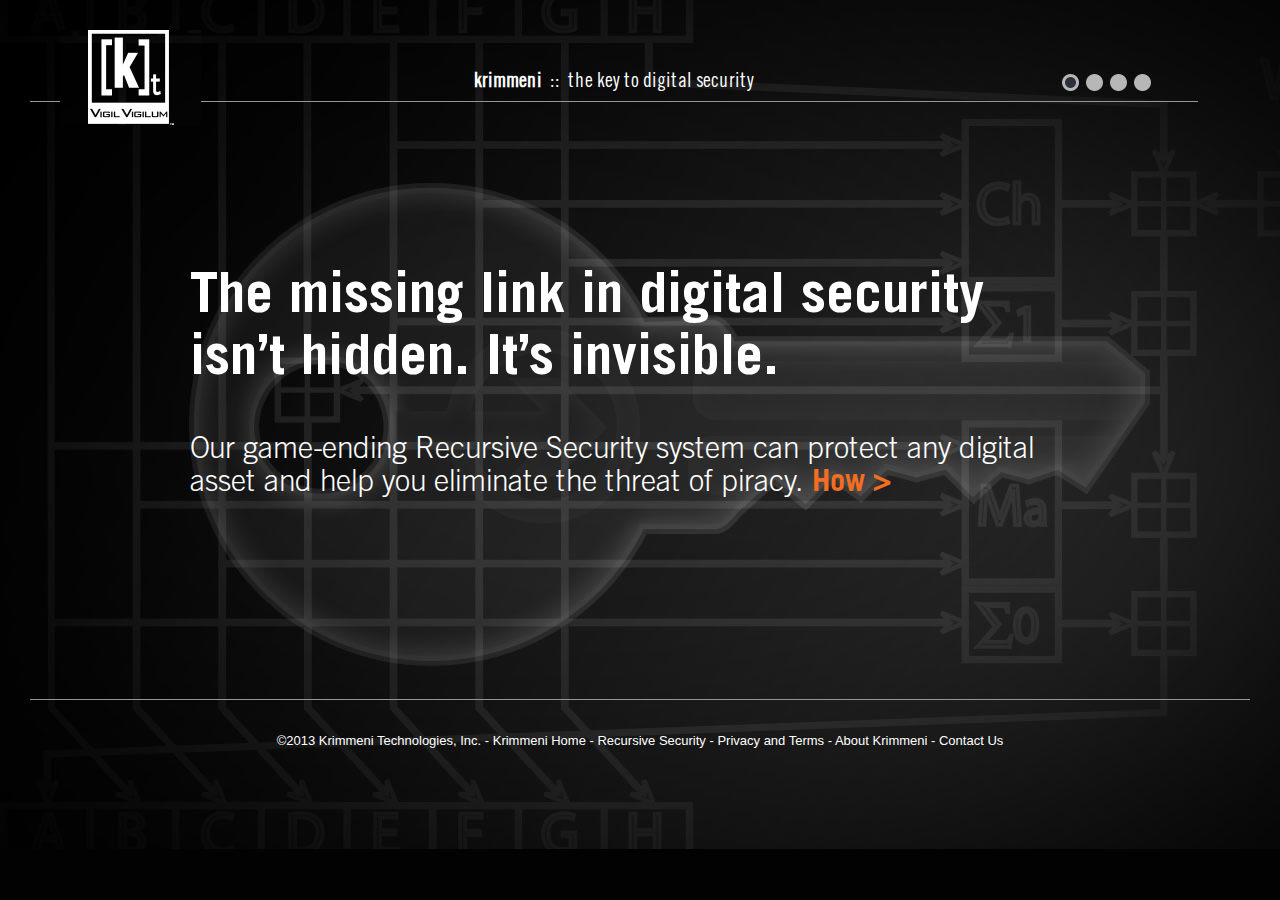
==== commit 7bc14cca: "update header with new logo" ====
--- a/index.html
+++ b/index.html
@@ -23,7 +23,7 @@
         <div>
           <div>
             <a href="index.html" id="logo"><img alt="Krimmemi logo - Vigil
-              Vigilum" src="images/logo2.gif" height="95" width="141" /></a>
+              Vigilum" src="images/logo2.jpg" height="95" width="141" /></a>
           </div>
           <h3 id="tagline"><strong>krimmeni</strong>&nbsp;&nbsp;::&nbsp;&nbsp;the key to digital security</h3>
           <nav>
